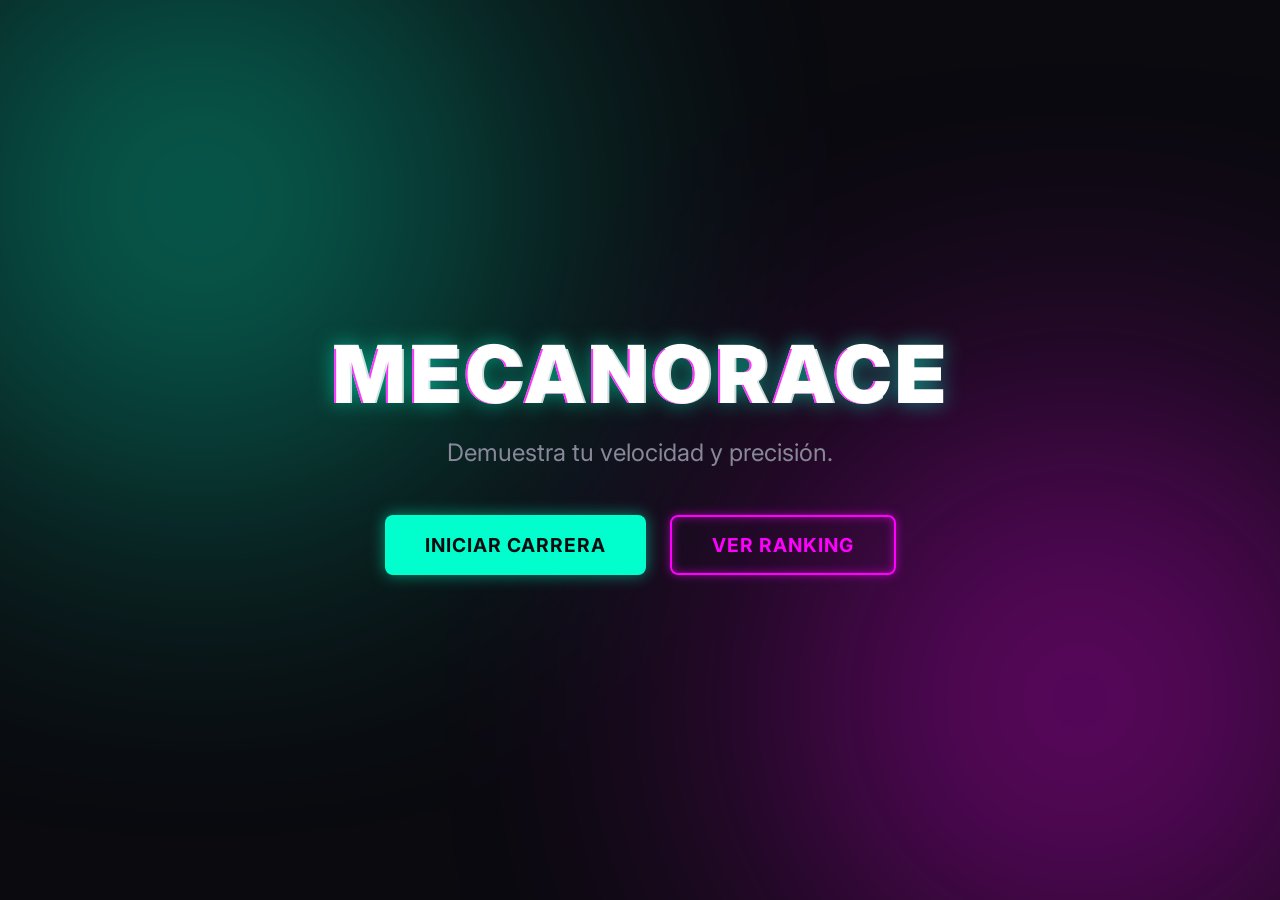
==== index.html @ 0848b66b "Add files via upload" ====
<!DOCTYPE html>
<html lang="es">
<head>
    <meta charset="UTF-8">
    <meta name="viewport" content="width=device-width, initial-scale=1.0">
    <title>MecanoRace - Campeonato de Mecanografía</title>
    <!-- Google Fonts -->
    <link rel="preconnect" href="https://fonts.googleapis.com">
    <link rel="preconnect" href="https://fonts.gstatic.com" crossorigin>
    <link href="https://fonts.googleapis.com/css2?family=Fira+Code:wght@400;500;700&family=Inter:wght@400;700;900&display=swap" rel="stylesheet">
    <!-- Custom CSS -->
    <link rel="stylesheet" href="style.css">
</head>
<body>
    <div class="background-effects">
        <div class="glow glow-1"></div>
        <div class="glow glow-2"></div>
    </div>

    <main class="app-container">
        <!-- WELCOME SCREEN -->
        <section id="welcome-screen" class="screen active">
            <h1 class="glitch" data-text="MECANORACE">MECANORACE</h1>
            <p class="subtitle">Demuestra tu velocidad y precisión.</p>
            <div class="button-group">
                <button id="btn-start" class="btn btn-primary">INICIAR CARRERA</button>
                <button id="btn-show-leaderboard" class="btn btn-secondary">VER RANKING</button>
            </div>
        </section>

        <!-- GAME SCREEN -->
        <section id="game-screen" class="screen hidden">
            <header class="game-header">
                <div class="stat-box">
                    <span class="stat-label">TIEMPO</span>
                    <span id="stat-time" class="stat-value">0.0s</span>
                </div>
                <div class="stat-box">
                    <span class="stat-label">PPM</span>
                    <span id="stat-wpm" class="stat-value">0</span>
                </div>
                <div class="stat-box">
                    <span class="stat-label">PRECISIÓN</span>
                    <span id="stat-accuracy" class="stat-value">100%</span>
                </div>
            </header>
            
            <div class="text-container" id="text-display">
                <!-- Text characters will be injected here -->
            </div>

            <div class="game-controls" style="gap: 1rem;">
                <button id="btn-restart" class="btn btn-icon" title="Reiniciar">↻ REINICIAR</button>
                <button id="btn-quit" class="btn btn-icon" title="Abandonar">⏏ ABANDONAR</button>
            </div>
        </section>

        <!-- RESULT SCREEN -->
        <section id="result-screen" class="screen hidden">
            <h2 class="section-title">¡CARRERA TERMINADA!</h2>
            
            <div class="results-grid">
                <div class="result-card highlight">
                    <span class="result-label">VELOCIDAD</span>
                    <span id="final-wpm" class="result-value">0 <small>PPM</small></span>
                </div>
                <div class="result-card">
                    <span class="result-label">PRECISIÓN</span>
                    <span id="final-accuracy" class="result-value">0%</span>
                </div>
                <div class="result-card">
                    <span class="result-label">TIEMPO</span>
                    <span id="final-time" class="result-value">0s</span>
                </div>
            </div>

            <form id="save-score-form" class="save-form">
                <p>¡Registra tu marca en el ranking!</p>
                <div class="input-group">
                    <input type="text" id="player-name" placeholder="Tus Iniciales o Nombre" maxlength="15" required autocomplete="off">
                    <button type="submit" class="btn btn-primary">GUARDAR</button>
                </div>
            </form>
            <button id="btn-skip-save" class="btn btn-secondary mt-4">VOLVER AL INICIO</button>
        </section>

        <!-- LEADERBOARD SCREEN -->
        <section id="leaderboard-screen" class="screen hidden">
            <h2 class="section-title">TOP CORREDORES</h2>
            
            <div class="leaderboard-container">
                <table class="leaderboard-table">
                    <thead>
                        <tr>
                            <th>POS</th>
                            <th>NOMBRE</th>
                            <th>PPM</th>
                            <th>PRECISIÓN</th>
                        </tr>
                    </thead>
                    <tbody id="leaderboard-body">
                        <!-- Leaderboard rows will be injected here -->
                    </tbody>
                </table>
            </div>

            <button id="btn-back-home" class="btn btn-secondary mt-4">VOLVER AL INICIO</button>
        </section>
    </main>

    <!-- Custom JS -->
    <script src="main.js"></script>
</body>
</html>
---- style.css ----
:root {
    --bg-dark: #0a0a0f;
    --bg-panel: rgba(20, 20, 30, 0.7);
    --primary: #00ffcc;
    --primary-glow: rgba(0, 255, 204, 0.5);
    --secondary: #ff00ff;
    --secondary-glow: rgba(255, 0, 255, 0.5);
    --text-main: #ffffff;
    --text-muted: #888899;
    --error: #ff3366;
    --correct: #00ffcc;
    --font-ui: 'Inter', sans-serif;
    --font-mono: 'Fira Code', monospace;
}

* {
    margin: 0;
    padding: 0;
    box-sizing: border-box;
}

body {
    background-color: var(--bg-dark);
    color: var(--text-main);
    font-family: var(--font-ui);
    min-height: 100vh;
    display: flex;
    justify-content: center;
    align-items: center;
    overflow-x: hidden;
    position: relative;
}

/* Background Effects */
.background-effects {
    position: fixed;
    top: 0;
    left: 0;
    width: 100vw;
    height: 100vh;
    z-index: -1;
    overflow: hidden;
}

.glow {
    position: absolute;
    width: 600px;
    height: 600px;
    border-radius: 50%;
    filter: blur(150px);
    opacity: 0.4;
    animation: float 10s infinite alternate ease-in-out;
}

.glow-1 {
    background: var(--primary);
    top: -100px;
    left: -100px;
}

.glow-2 {
    background: var(--secondary);
    bottom: -100px;
    right: -100px;
    animation-delay: -5s;
}

@keyframes float {
    0% { transform: translate(0, 0) scale(1); }
    100% { transform: translate(50px, 50px) scale(1.1); }
}

/* App Container */
.app-container {
    width: 100%;
    max-width: 900px;
    padding: 2rem;
    position: relative;
    z-index: 1;
}

/* Screens */
.screen {
    display: none;
    flex-direction: column;
    align-items: center;
    text-align: center;
    animation: fadeIn 0.4s ease-out forwards;
}

.screen.active {
    display: flex;
}

.hidden {
    display: none !important;
}

@keyframes fadeIn {
    from { opacity: 0; transform: translateY(20px); }
    to { opacity: 1; transform: translateY(0); }
}

/* Welcome Screen */
.glitch {
    font-size: 5rem;
    font-weight: 900;
    text-transform: uppercase;
    position: relative;
    text-shadow: 0 0 20px var(--primary-glow);
    margin-bottom: 1rem;
    letter-spacing: 4px;
}

.glitch::before, .glitch::after {
    content: attr(data-text);
    position: absolute;
    top: 0;
    left: 0;
    width: 100%;
    height: 100%;
    opacity: 0.8;
}

.glitch::before {
    left: 2px;
    text-shadow: -2px 0 var(--secondary);
    clip: rect(24px, 550px, 90px, 0);
    animation: glitch-anim 3s infinite linear alternate-reverse;
}

.glitch::after {
    left: -2px;
    text-shadow: -2px 0 var(--primary);
    clip: rect(85px, 550px, 140px, 0);
    animation: glitch-anim 2.5s infinite linear alternate-reverse;
}

@keyframes glitch-anim {
    0% { clip: rect(10px, 9999px, 44px, 0); }
    20% { clip: rect(80px, 9999px, 12px, 0); }
    40% { clip: rect(15px, 9999px, 66px, 0); }
    60% { clip: rect(94px, 9999px, 33px, 0); }
    80% { clip: rect(33px, 9999px, 88px, 0); }
    100% { clip: rect(66px, 9999px, 11px, 0); }
}

.subtitle {
    font-size: 1.5rem;
    color: var(--text-muted);
    margin-bottom: 3rem;
}

.button-group {
    display: flex;
    gap: 1.5rem;
    flex-wrap: wrap;
    justify-content: center;
}

/* Buttons */
.btn {
    padding: 1rem 2.5rem;
    font-size: 1.2rem;
    font-weight: 700;
    font-family: var(--font-ui);
    border: none;
    border-radius: 8px;
    cursor: pointer;
    transition: all 0.2s ease;
    text-transform: uppercase;
    letter-spacing: 1px;
}

.btn:active {
    transform: scale(0.95);
}

.btn-primary {
    background: var(--primary);
    color: var(--bg-dark);
    box-shadow: 0 0 15px var(--primary-glow);
}

.btn-primary:hover {
    box-shadow: 0 0 30px var(--primary-glow);
    background: #1affd1;
}

.btn-secondary {
    background: transparent;
    color: var(--secondary);
    border: 2px solid var(--secondary);
    box-shadow: 0 0 10px var(--secondary-glow) inset, 0 0 10px var(--secondary-glow);
}

.btn-secondary:hover {
    background: rgba(255, 0, 255, 0.1);
    box-shadow: 0 0 20px var(--secondary-glow) inset, 0 0 20px var(--secondary-glow);
}

.btn-icon {
    background: transparent;
    color: var(--text-muted);
    border: 1px solid var(--text-muted);
    padding: 0.5rem 1rem;
    font-size: 0.9rem;
}

.btn-icon:hover {
    color: var(--text-main);
    border-color: var(--text-main);
}

.mt-4 {
    margin-top: 2rem;
}

/* Game Screen */
.game-header {
    display: flex;
    justify-content: space-between;
    width: 100%;
    margin-bottom: 2rem;
    background: var(--bg-panel);
    padding: 1.5rem;
    border-radius: 12px;
    border: 1px solid rgba(255, 255, 255, 0.1);
    backdrop-filter: blur(10px);
}

.stat-box {
    display: flex;
    flex-direction: column;
    align-items: center;
}

.stat-label {
    font-size: 0.8rem;
    color: var(--text-muted);
    letter-spacing: 2px;
    margin-bottom: 0.5rem;
}

.stat-value {
    font-size: 2rem;
    font-weight: 900;
    color: var(--primary);
    text-shadow: 0 0 10px var(--primary-glow);
    font-variant-numeric: tabular-nums;
}

.text-container {
    font-family: var(--font-mono);
    font-size: 2rem;
    line-height: 1.6;
    text-align: left;
    background: var(--bg-panel);
    padding: 2.5rem;
    border-radius: 12px;
    border: 1px solid rgba(255, 255, 255, 0.1);
    backdrop-filter: blur(10px);
    margin-bottom: 2rem;
    width: 100%;
    box-shadow: 0 10px 30px rgba(0, 0, 0, 0.5);
    user-select: none;
    position: relative;
}

/* Caret */
.text-container::after {
    content: '';
    position: absolute;
    width: 3px;
    height: 2.2rem;
    background-color: var(--primary);
    box-shadow: 0 0 8px var(--primary);
    animation: blink 1s step-end infinite;
    display: none; /* Handled by JS dynamically */
}

@keyframes blink {
    0%, 100% { opacity: 1; }
    50% { opacity: 0; }
}

.char {
    color: var(--text-muted);
    position: relative;
    transition: color 0.1s ease;
}

.char.correct {
    color: var(--text-main);
    text-shadow: 0 0 5px rgba(255,255,255,0.5);
}

.char.incorrect {
    color: var(--error);
    text-shadow: 0 0 8px var(--error);
    background: rgba(255, 51, 102, 0.2);
    border-radius: 2px;
}

.char.active {
    border-bottom: 2px solid var(--primary);
}

.game-controls {
    display: flex;
    justify-content: center;
    width: 100%;
}

/* Result Screen */
.section-title {
    font-size: 3rem;
    font-weight: 900;
    margin-bottom: 2rem;
    color: var(--secondary);
    text-shadow: 0 0 15px var(--secondary-glow);
    letter-spacing: 2px;
}

.results-grid {
    display: flex;
    gap: 1.5rem;
    margin-bottom: 3rem;
    width: 100%;
    justify-content: center;
}

.result-card {
    background: var(--bg-panel);
    border: 1px solid rgba(255, 255, 255, 0.1);
    border-radius: 12px;
    padding: 2rem;
    min-width: 200px;
    backdrop-filter: blur(10px);
    display: flex;
    flex-direction: column;
    align-items: center;
}

.result-card.highlight {
    border-color: var(--primary);
    box-shadow: 0 0 20px rgba(0, 255, 204, 0.2);
    transform: scale(1.05);
}

.result-card.highlight .result-value {
    color: var(--primary);
    text-shadow: 0 0 15px var(--primary-glow);
}

.result-label {
    font-size: 0.9rem;
    color: var(--text-muted);
    letter-spacing: 2px;
    margin-bottom: 1rem;
}

.result-value {
    font-size: 3rem;
    font-weight: 900;
}

.result-value small {
    font-size: 1rem;
    color: var(--text-muted);
}

.save-form {
    background: var(--bg-panel);
    padding: 2rem;
    border-radius: 12px;
    border: 1px solid rgba(255, 255, 255, 0.1);
    width: 100%;
    max-width: 500px;
}

.save-form p {
    margin-bottom: 1.5rem;
    font-size: 1.2rem;
}

.input-group {
    display: flex;
    gap: 1rem;
}

.input-group input {
    flex: 1;
    background: rgba(0, 0, 0, 0.5);
    border: 2px solid rgba(255, 255, 255, 0.2);
    color: var(--text-main);
    padding: 1rem;
    font-size: 1.2rem;
    border-radius: 8px;
    font-family: var(--font-ui);
    outline: none;
    transition: all 0.3s ease;
}

.input-group input:focus {
    border-color: var(--primary);
    box-shadow: 0 0 10px var(--primary-glow);
}

/* Leaderboard Screen */
.leaderboard-container {
    width: 100%;
    background: var(--bg-panel);
    border-radius: 12px;
    border: 1px solid rgba(255, 255, 255, 0.1);
    backdrop-filter: blur(10px);
    overflow: hidden;
}

.leaderboard-table {
    width: 100%;
    border-collapse: collapse;
    text-align: left;
}

.leaderboard-table th {
    background: rgba(0, 0, 0, 0.5);
    padding: 1.5rem 1rem;
    color: var(--text-muted);
    font-weight: 700;
    letter-spacing: 1px;
}

.leaderboard-table td {
    padding: 1rem;
    border-bottom: 1px solid rgba(255, 255, 255, 0.05);
    font-size: 1.2rem;
}

.leaderboard-table tr:last-child td {
    border-bottom: none;
}

.leaderboard-table tr:nth-child(1) td {
    color: #ffd700;
    font-weight: 900;
}

.leaderboard-table tr:nth-child(2) td {
    color: #c0c0c0;
    font-weight: 700;
}

.leaderboard-table tr:nth-child(3) td {
    color: #cd7f32;
    font-weight: 700;
}

/* Media Queries */
@media (max-width: 768px) {
    .glitch { font-size: 3rem; }
    .text-container { font-size: 1.5rem; padding: 1.5rem; }
    .results-grid { flex-direction: column; align-items: center; }
    .result-card { width: 100%; max-width: 300px; }
    .input-group { flex-direction: column; }
}
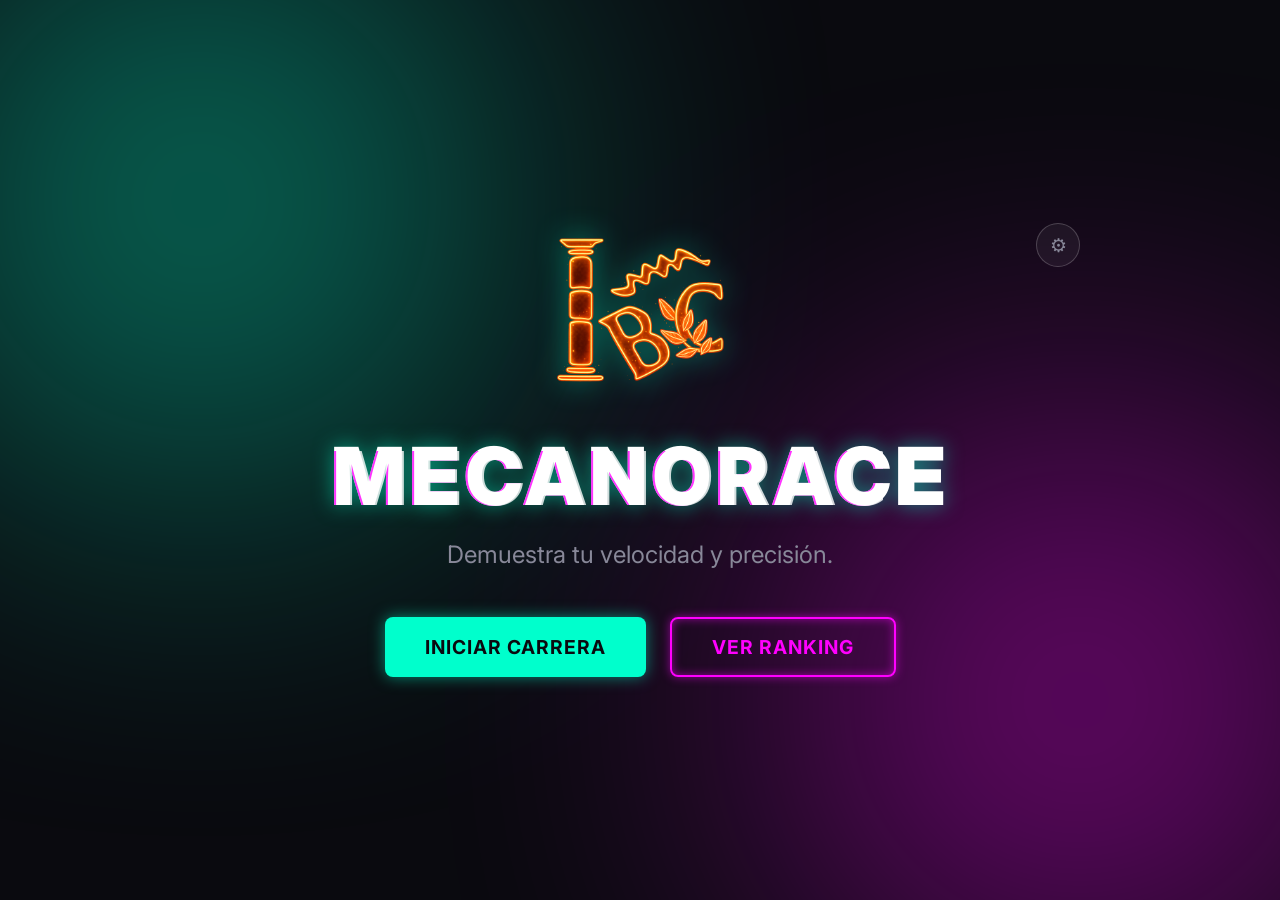
==== commit b4bc49c9: "go" ====
--- a/index.html
+++ b/index.html
@@ -1,5 +1,6 @@
 <!DOCTYPE html>
 <html lang="es">
+
 <head>
     <meta charset="UTF-8">
     <meta name="viewport" content="width=device-width, initial-scale=1.0">
@@ -7,10 +8,13 @@
     <!-- Google Fonts -->
     <link rel="preconnect" href="https://fonts.googleapis.com">
     <link rel="preconnect" href="https://fonts.gstatic.com" crossorigin>
-    <link href="https://fonts.googleapis.com/css2?family=Fira+Code:wght@400;500;700&family=Inter:wght@400;700;900&display=swap" rel="stylesheet">
+    <link
+        href="https://fonts.googleapis.com/css2?family=Fira+Code:wght@400;500;700&family=Inter:wght@400;700;900&display=swap"
+        rel="stylesheet">
     <!-- Custom CSS -->
     <link rel="stylesheet" href="style.css">
 </head>
+
 <body>
     <div class="background-effects">
         <div class="glow glow-1"></div>
@@ -19,7 +23,9 @@
 
     <main class="app-container">
         <!-- WELCOME SCREEN -->
-        <section id="welcome-screen" class="screen active">
+        <section id="welcome-screen" class="screen active" style="position: relative;">
+            <img src="botanic.png" alt="Botanic Logo" class="main-logo">
+            <a href="admin/index.html" class="admin-link-btn" title="Administración">⚙</a>
             <h1 class="glitch" data-text="MECANORACE">MECANORACE</h1>
             <p class="subtitle">Demuestra tu velocidad y precisión.</p>
             <div class="button-group">
@@ -30,35 +36,54 @@
 
         <!-- GAME SCREEN -->
         <section id="game-screen" class="screen hidden">
-            <header class="game-header">
-                <div class="stat-box">
-                    <span class="stat-label">TIEMPO</span>
-                    <span id="stat-time" class="stat-value">0.0s</span>
+            <header class="game-dashboard" style="position: relative;">
+                <div style="position: absolute; top: 0; right: -50px; display: flex; flex-direction: column; gap: 0.5rem; z-index: 10;">
+                    <button id="btn-restart" class="btn btn-icon" title="Reiniciar" style="padding: 0.5rem; width: 40px; height: 40px; display: flex; align-items: center; justify-content: center; font-size: 1.5rem; border-radius: 8px;">↻</button>
+                    <button id="btn-quit" class="btn btn-icon" title="Abandonar" style="padding: 0.5rem; width: 40px; height: 40px; display: flex; align-items: center; justify-content: center; font-size: 1.5rem; border-radius: 8px;">✕</button>
                 </div>
-                <div class="stat-box">
-                    <span class="stat-label">PPM</span>
-                    <span id="stat-wpm" class="stat-value">0</span>
+                <div class="stats-row">
+                    <div class="stat-box">
+                        <span class="stat-label">TIEMPO</span>
+                        <span id="stat-time" class="stat-value">0.0s</span>
+                    </div>
+                    <div class="stat-box">
+                        <span class="stat-label">RIVAL (MEJOR)</span>
+                        <span id="stat-ghost-wpm" class="stat-value"
+                            style="color: var(--secondary); text-shadow: 0 0 10px var(--secondary-glow);">-</span>
+                    </div>
+                    <div class="stat-box">
+                        <span class="stat-label">PPM</span>
+                        <span id="stat-wpm" class="stat-value">0</span>
+                    </div>
+                    <div class="stat-box">
+                        <span class="stat-label">PRECISIÓN</span>
+                        <span id="stat-accuracy" class="stat-value">100%</span>
+                    </div>
                 </div>
-                <div class="stat-box">
-                    <span class="stat-label">PRECISIÓN</span>
-                    <span id="stat-accuracy" class="stat-value">100%</span>
+
+                <div class="progress-section">
+                    <div class="progress-track" style="margin-bottom: 0.5rem;">
+                        <div id="ghost-progress-bar" class="progress-fill ghost-fill"></div>
+                    </div>
+
+                    <div class="progress-track" style="margin-bottom: 1rem;">
+                        <div id="player-progress-bar" class="progress-fill player-fill"></div>
+                    </div>
+
+                    <!-- Gráfica de neon WPM vs Progreso -->
+                    <canvas id="wpm-chart" width="800" height="100"
+                        style="width: 100%; height: 100px; display: block;"></canvas>
+                </div>
+                <div class="text-container" id="text-display">
+                    <!-- Text characters will be injected here -->
                 </div>
             </header>
-            
-            <div class="text-container" id="text-display">
-                <!-- Text characters will be injected here -->
-            </div>
-
-            <div class="game-controls" style="gap: 1rem;">
-                <button id="btn-restart" class="btn btn-icon" title="Reiniciar">↻ REINICIAR</button>
-                <button id="btn-quit" class="btn btn-icon" title="Abandonar">⏏ ABANDONAR</button>
-            </div>
         </section>
 
         <!-- RESULT SCREEN -->
         <section id="result-screen" class="screen hidden">
             <h2 class="section-title">¡CARRERA TERMINADA!</h2>
-            
+
             <div class="results-grid">
                 <div class="result-card highlight">
                     <span class="result-label">VELOCIDAD</span>
@@ -77,7 +102,8 @@
             <form id="save-score-form" class="save-form">
                 <p>¡Registra tu marca en el ranking!</p>
                 <div class="input-group">
-                    <input type="text" id="player-name" placeholder="Tus Iniciales o Nombre" maxlength="15" required autocomplete="off">
+                    <input type="text" id="player-name" placeholder="Tus Iniciales o Nombre" maxlength="15" required
+                        autocomplete="off">
                     <button type="submit" class="btn btn-primary">GUARDAR</button>
                 </div>
             </form>
@@ -87,7 +113,7 @@
         <!-- LEADERBOARD SCREEN -->
         <section id="leaderboard-screen" class="screen hidden">
             <h2 class="section-title">TOP CORREDORES</h2>
-            
+
             <div class="leaderboard-container">
                 <table class="leaderboard-table">
                     <thead>
@@ -111,4 +137,5 @@
     <!-- Custom JS -->
     <script src="main.js"></script>
 </body>
-</html>
+
+</html>
--- a/style.css
+++ b/style.css
@@ -66,15 +66,20 @@
 }
 
 @keyframes float {
-    0% { transform: translate(0, 0) scale(1); }
-    100% { transform: translate(50px, 50px) scale(1.1); }
+    0% {
+        transform: translate(0, 0) scale(1);
+    }
+
+    100% {
+        transform: translate(50px, 50px) scale(1.1);
+    }
 }
 
 /* App Container */
 .app-container {
     width: 100%;
     max-width: 900px;
-    padding: 2rem;
+    padding: 0.6rem;
     position: relative;
     z-index: 1;
 }
@@ -97,8 +102,15 @@
 }
 
 @keyframes fadeIn {
-    from { opacity: 0; transform: translateY(20px); }
-    to { opacity: 1; transform: translateY(0); }
+    from {
+        opacity: 0;
+        transform: translateY(20px);
+    }
+
+    to {
+        opacity: 1;
+        transform: translateY(0);
+    }
 }
 
 /* Welcome Screen */
@@ -112,7 +124,15 @@
     letter-spacing: 4px;
 }
 
-.glitch::before, .glitch::after {
+.main-logo {
+    max-width: 180px;
+    height: auto;
+    margin-bottom: 1.5rem;
+    filter: drop-shadow(0 0 15px rgba(0, 255, 204, 0.4));
+}
+
+.glitch::before,
+.glitch::after {
     content: attr(data-text);
     position: absolute;
     top: 0;
@@ -137,18 +157,62 @@
 }
 
 @keyframes glitch-anim {
-    0% { clip: rect(10px, 9999px, 44px, 0); }
-    20% { clip: rect(80px, 9999px, 12px, 0); }
-    40% { clip: rect(15px, 9999px, 66px, 0); }
-    60% { clip: rect(94px, 9999px, 33px, 0); }
-    80% { clip: rect(33px, 9999px, 88px, 0); }
-    100% { clip: rect(66px, 9999px, 11px, 0); }
+    0% {
+        clip: rect(10px, 9999px, 44px, 0);
+    }
+
+    20% {
+        clip: rect(80px, 9999px, 12px, 0);
+    }
+
+    40% {
+        clip: rect(15px, 9999px, 66px, 0);
+    }
+
+    60% {
+        clip: rect(94px, 9999px, 33px, 0);
+    }
+
+    80% {
+        clip: rect(33px, 9999px, 88px, 0);
+    }
+
+    100% {
+        clip: rect(66px, 9999px, 11px, 0);
+    }
 }
 
 .subtitle {
     font-size: 1.5rem;
     color: var(--text-muted);
     margin-bottom: 3rem;
+}
+
+.admin-link-btn {
+    position: absolute;
+    top: 0;
+    right: 0;
+    width: 44px;
+    height: 44px;
+    background: rgba(255, 255, 255, 0.05);
+    border: 1px solid rgba(255, 255, 255, 0.2);
+    border-radius: 50%;
+    display: flex;
+    align-items: center;
+    justify-content: center;
+    color: var(--text-muted);
+    text-decoration: none;
+    font-size: 1.2rem;
+    transition: all 0.3s ease;
+    z-index: 10;
+}
+
+.admin-link-btn:hover {
+    color: var(--primary);
+    border-color: var(--primary);
+    background: rgba(0, 255, 204, 0.1);
+    box-shadow: 0 0 15px var(--primary-glow);
+    transform: rotate(90deg);
 }
 
 .button-group {
@@ -217,16 +281,23 @@
 }
 
 /* Game Screen */
-.game-header {
-    display: flex;
-    justify-content: space-between;
-    width: 100%;
-    margin-bottom: 2rem;
+.game-dashboard {
+    display: flex;
+    flex-direction: column;
+    width: 100%;
+    margin-bottom: 0.8rem;
     background: var(--bg-panel);
     padding: 1.5rem;
     border-radius: 12px;
     border: 1px solid rgba(255, 255, 255, 0.1);
     backdrop-filter: blur(10px);
+}
+
+.stats-row {
+    display: flex;
+    justify-content: space-between;
+    width: 100%;
+    margin-bottom: 1.5rem;
 }
 
 .stat-box {
@@ -252,7 +323,7 @@
 
 .text-container {
     font-family: var(--font-mono);
-    font-size: 2rem;
+    font-size: 1.8rem;
     line-height: 1.6;
     text-align: left;
     background: var(--bg-panel);
@@ -260,9 +331,8 @@
     border-radius: 12px;
     border: 1px solid rgba(255, 255, 255, 0.1);
     backdrop-filter: blur(10px);
-    margin-bottom: 2rem;
-    width: 100%;
-    box-shadow: 0 10px 30px rgba(0, 0, 0, 0.5);
+    width: 100%;
+    box-shadow: inset 0 10px 30px rgba(0, 0, 0, 0.5);
     user-select: none;
     position: relative;
 }
@@ -276,12 +346,20 @@
     background-color: var(--primary);
     box-shadow: 0 0 8px var(--primary);
     animation: blink 1s step-end infinite;
-    display: none; /* Handled by JS dynamically */
+    display: none;
+    /* Handled by JS dynamically */
 }
 
 @keyframes blink {
-    0%, 100% { opacity: 1; }
-    50% { opacity: 0; }
+
+    0%,
+    100% {
+        opacity: 1;
+    }
+
+    50% {
+        opacity: 0;
+    }
 }
 
 .char {
@@ -292,7 +370,7 @@
 
 .char.correct {
     color: var(--text-main);
-    text-shadow: 0 0 5px rgba(255,255,255,0.5);
+    text-shadow: 0 0 5px rgba(255, 255, 255, 0.5);
 }
 
 .char.incorrect {
@@ -375,8 +453,6 @@
     padding: 2rem;
     border-radius: 12px;
     border: 1px solid rgba(255, 255, 255, 0.1);
-    width: 100%;
-    max-width: 500px;
 }
 
 .save-form p {
@@ -387,10 +463,13 @@
 .input-group {
     display: flex;
     gap: 1rem;
+    flex-wrap: wrap;
 }
 
 .input-group input {
     flex: 1;
+    min-width: 200px;
+    max-width: 300px;
     background: rgba(0, 0, 0, 0.5);
     border: 2px solid rgba(255, 255, 255, 0.2);
     color: var(--text-main);
@@ -458,9 +537,66 @@
 
 /* Media Queries */
 @media (max-width: 768px) {
-    .glitch { font-size: 3rem; }
-    .text-container { font-size: 1.5rem; padding: 1.5rem; }
-    .results-grid { flex-direction: column; align-items: center; }
-    .result-card { width: 100%; max-width: 300px; }
-    .input-group { flex-direction: column; }
-}
+    .glitch {
+        font-size: 3rem;
+    }
+
+    .text-container {
+        font-size: 1.5rem;
+        padding: 1.5rem;
+    }
+
+    .results-grid {
+        flex-direction: column;
+        align-items: center;
+    }
+
+    .result-card {
+        width: 100%;
+        max-width: 300px;
+    }
+
+    .input-group {
+        flex-direction: column;
+    }
+}
+
+/* Neon Progress Bars */
+
+.progress-label {
+    font-size: 0.9rem;
+    font-weight: 700;
+    color: var(--text-muted);
+    letter-spacing: 2px;
+    margin-bottom: 0.5rem;
+    display: flex;
+    justify-content: space-between;
+}
+
+.progress-track {
+    width: 100%;
+    height: 10px;
+    background: rgba(0, 0, 0, 0.5);
+    border-radius: 5px;
+    margin-bottom: 1rem;
+    overflow: hidden;
+    position: relative;
+    border: 1px solid rgba(255, 255, 255, 0.05);
+}
+
+.progress-fill {
+    height: 100%;
+    width: 0%;
+    border-radius: 5px;
+    transition: width 0.1s linear;
+}
+
+.ghost-fill {
+    background: var(--secondary);
+    box-shadow: 0 0 15px var(--secondary-glow);
+}
+
+.player-fill {
+    background: var(--primary);
+    box-shadow: 0 0 15px var(--primary-glow);
+}
